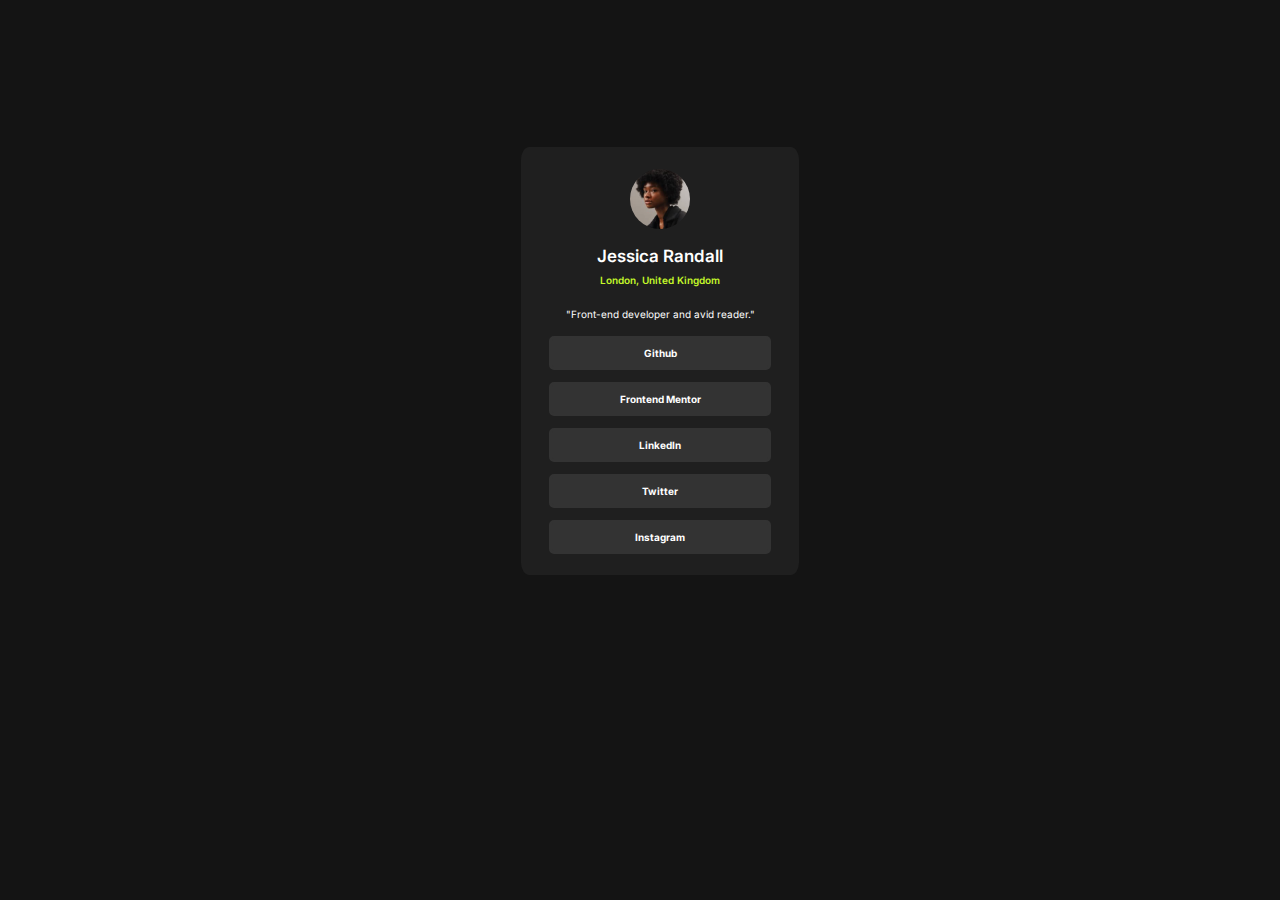
==== index.html @ 5c129233 "Add files via upload" ====
<!DOCTYPE html>
<html lang="en">
<head>
    <meta charset="UTF-8">
    <meta name="viewport" content="width=device-width, initial-scale=1.0">
    <title>Social Link Profile</title>
    <link rel="stylesheet" href="style.css">
    <link href="https://fonts.googleapis.com/css2?family=Inter:ital,opsz,wght@0,14..32,100..900;1,14..32,100..900&display=swap" rel="stylesheet">
</head>
<body>
    <div class ="container"> 
    <div class="box-1">
    </div>
    <img id="avatar" src="avatar-jessica.jpeg">
    <h1>
        Jessica Randall
    </h1>
    <p id="location">
        London, United Kingdom
    </p>
    <p id="job">
        "Front-end developer and avid reader."
    </p>

    <p id="links" class="rectangle">
        Github
    </p>
    <p id="links" class="rectangle">
        Frontend Mentor
    </p>
    <p id="links" class="rectangle">
        LinkedIn
    </p>
    <p id="links" class="rectangle">
        Twitter
    </p>
    <p id="links" class="rectangle">
        Instagram
    </p>

   

   
</body>
</html>
---- style.css ----
body{
    text-align: center;
    background-color: hsl(0, 0%, 8%);
    min-height: 100%;
    overflow:hidden;
    position:relative;
    top:145px;
    font-family:Inter;
    left:20px;


}

.container{
    display:flex;
    align-items:center;
    justify-content: center;
    flex-direction:column
}
.box-1{
    border:solid,hsl(0, 0%, 12%);
    border-width:139px;
    height:150px;
    position:absolute;
    border-radius:3%;

}



#avatar{
    width: 60px;
    border-radius:50%;
    position:relative;
    margin:10px;
    top:6px;


}

h1{
    color:hsl(0, 0%, 100%);
    position:relative;
    font-size:17px;
    font-weight:590;
    top:2px

}

#location{
    color: hsl(75, 94%, 57%);
    position:relative;
    font-size:x-small;
    font-weight:600;
    bottom:12px;

}

#job{
    color: hsl(0, 0%, 100%);
    position:relative;
    font-size:x-small;
    bottom:10px

}

#links{
    color: hsl(0, 0%, 100%);
    font-size:x-small;
    font-weight:700;
    position:relative;
    bottom:10px

}

.rectangle{
    border:solid, hsl(0, 0%, 20%);
    background-color:hsl(0, 0%, 20%);
    width:200px;
    border-radius: 5px;
    margin:6px;
    padding:8px;


}

.rectangle:hover{
    background-color:  hsl(75, 94%, 57%);
    border:solid, hsl(75, 94%, 57%);   
    transition: background-color 0.3s ease;

}

#links:hover{
    color: hsl(0, 0%, 20%);
    cursor:pointer
    
}
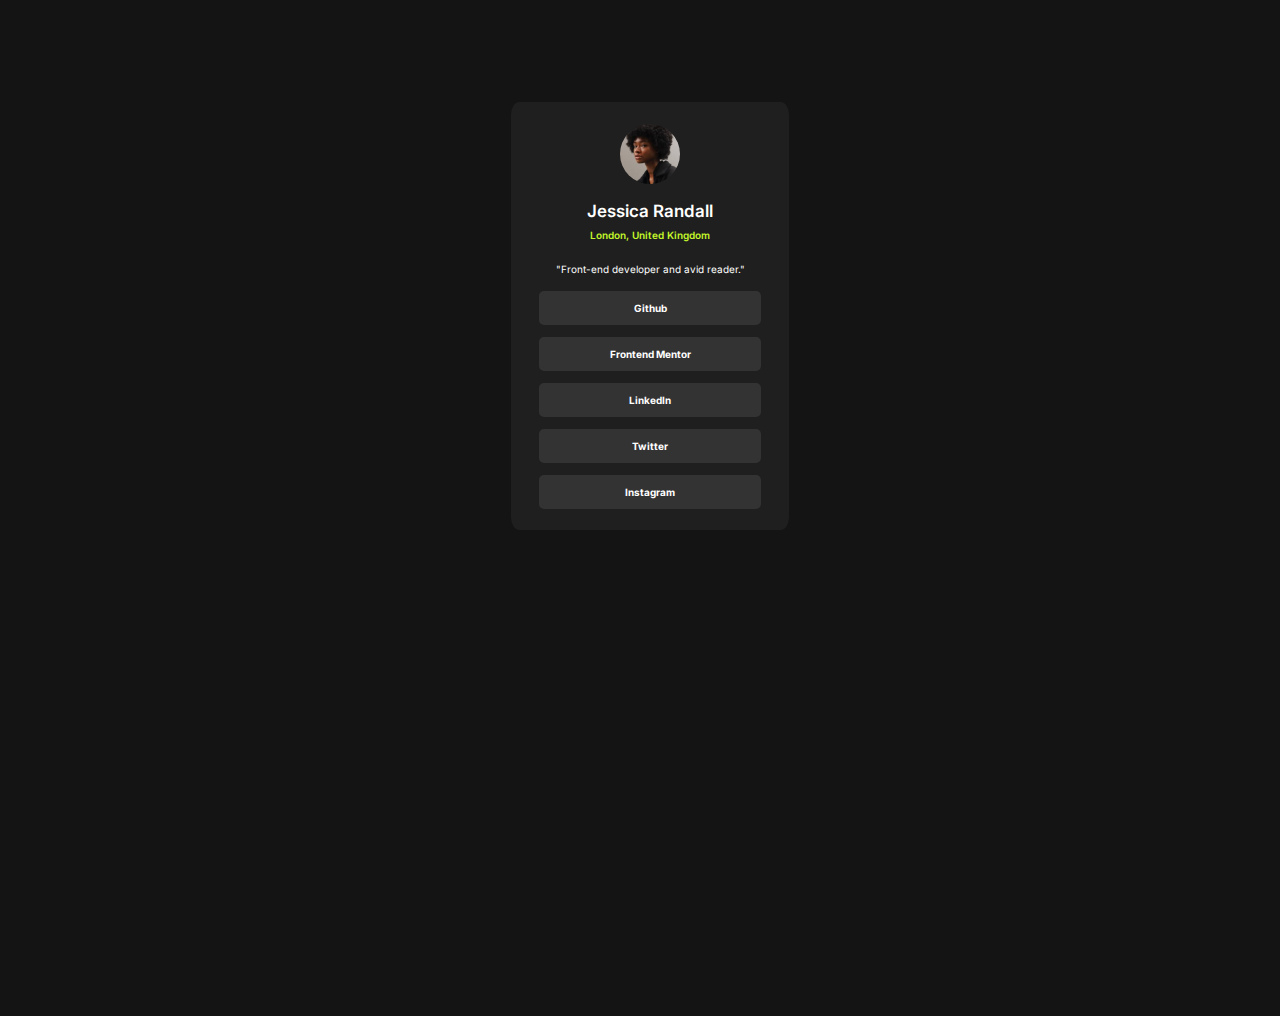
==== commit 1721a171: "Update index.html" ====
--- a/index.html
+++ b/index.html
@@ -11,7 +11,7 @@
     <div class ="container"> 
     <div class="box-1">
     </div>
-    <img id="avatar" src="avatar-jessica.jpeg">
+    <img id="avatar" src="avatar-jessica.jpeg" alt="avatar">
     <h1>
         Jessica Randall
     </h1>
@@ -42,4 +42,4 @@
 
    
 </body>
-</html>+</html>
--- a/style.css
+++ b/style.css
@@ -1,12 +1,12 @@
 body{
     text-align: center;
     background-color: hsl(0, 0%, 8%);
-    min-height: 100%;
+    min-height: 100vh;
     overflow:hidden;
     position:relative;
-    top:145px;
+    padding-top:100px;
     font-family:Inter;
-    left:20px;
+    padding-left:20px;
 
 
 }
@@ -15,14 +15,13 @@
     display:flex;
     align-items:center;
     justify-content: center;
-    flex-direction:column
+    flex-direction:column;
 }
 .box-1{
-    border:solid,hsl(0, 0%, 12%);
-    border-width:139px;
+    border:139px solid hsl(0, 0%, 12%);
     height:150px;
     position:absolute;
-    border-radius:3%;
+    border-radius:3%;     
 
 }
 
@@ -43,7 +42,7 @@
     position:relative;
     font-size:17px;
     font-weight:590;
-    top:2px
+    top:2px;
 
 }
 
@@ -60,7 +59,7 @@
     color: hsl(0, 0%, 100%);
     position:relative;
     font-size:x-small;
-    bottom:10px
+    bottom:10px;
 
 }
 
@@ -69,7 +68,7 @@
     font-size:x-small;
     font-weight:700;
     position:relative;
-    bottom:10px
+    bottom:10px;
 
 }
 
@@ -93,6 +92,6 @@
 
 #links:hover{
     color: hsl(0, 0%, 20%);
-    cursor:pointer
+    cursor:pointer;
     
-}+}
